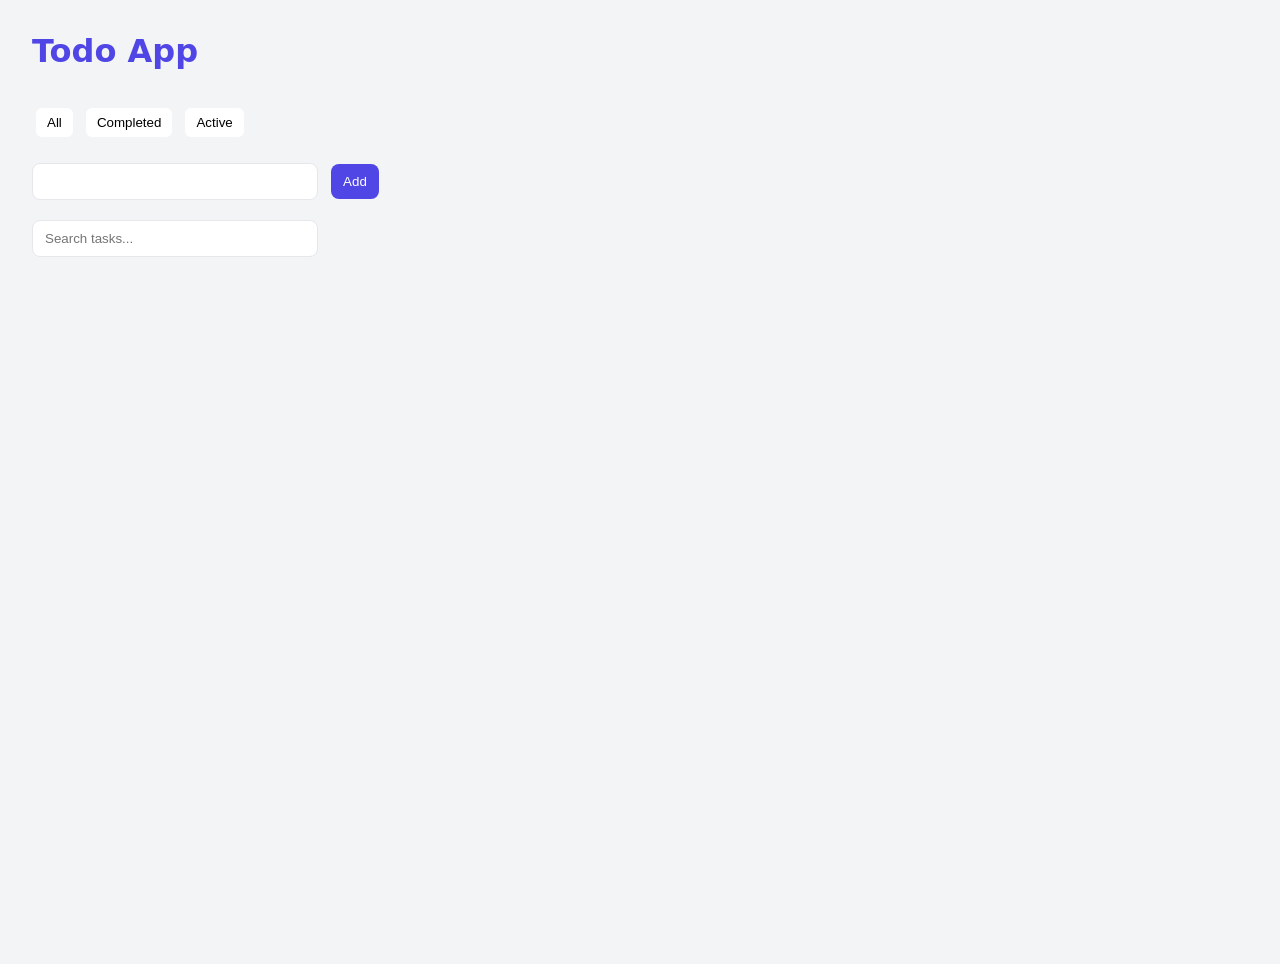
==== index.html @ fe6b329f "TODO Project with add,delete,edit ,compelete,search,local storage features" ====
<!DOCTYPE html>
<html lang="en">
<head>
    <meta charset="UTF-8">
    <meta name="viewport" content="width=device-width, initial-scale=1.0">
    <title>TO-DO List</title>
    <link rel="stylesheet" href="style.css">
</head>
<body>
    <h1>Todo App</h1>
    <div>
        <button data-filter="all">All</button>
        <button data-filter="completed">Completed</button>
        <button data-filter="active">Active</button>
    </div>
    <div class="container">
        <input type="text" id="todoInput">
    <button id="addBtn">Add</button>
    </div>
    <div>
        <input type="text" id="searchInput" placeholder="Search tasks...">
    </div>
    <ul id="taskList"></ul>

    <script src="index.js"></script>
</body>        
</html>
---- style.css ----
:root {--bg:#f3f4f6;
    --card:#ffffff;
    --accent:#4f46e5;
    --muted:#6b7280
}

html,body {
    height:100%;

}
body{
    margin:0;
    font-family: system-ui,Segoe UI,Roboto,Arial,sans-serif;
    background:var(--bg);
    display:flex;
    flex-direction:column;
    align-items:flex-start;
    padding:32px;
    gap: 20px;
    color:#111827;
}
h1{ 
    margin:0 0 12px 0;
    text-align:center;
    color:var(--accent)
}
#todoInput,#searchInput{
    padding:10px 12px;
    border:1px solid #e5e7eb;
    border-radius:8px;
    width:260px;
    margin-right:8px
}

#addBtn{
    padding:10px 12px;
    border-radius:8px;
    border:none;
    background:var(--accent);
    color:#fff;
    cursor:pointer

}
[data-filter]{
    padding:6px 10px;
    margin:6px 4px;
    border-radius:6px;
    border:1px solid transparent;
    background:#fff;
    cursor:pointer
}

[data-filter]:hover{
    filter:brightness(.98)
}

#taskList{
    list-style:none;
    padding:0;
    margin-top:12px;
    max-width:640px;
    width:100%
}

#taskList li{
    display:flex;
    align-items:center;
    justify-content:space-between;
    padding:10px;
    border-radius:8px;
    background:#fff;
    margin-bottom:8px;
    border:1px solid #eef2f6
}

#taskList li span{
    flex:1
}
#taskList li button{
    margin-left:8px;
    padding:6px 8px;
    border-radius:6px;
    border:none;
    cursor:pointer
}

#taskList li button:first-of-type{
    background:#e6f0ff;
    color:var(--accent)
}

#taskList li button:nth-of-type(2){
    background:#fef3f2;
    color:#b91c1c
}
#taskList li button:nth-of-type(3){
    background:#f3f4f6;
    color:#111827
}
@media(max-width:520px){
    #todoInput,#searchInput{width:140px}
    h1{font-size:18px}
}
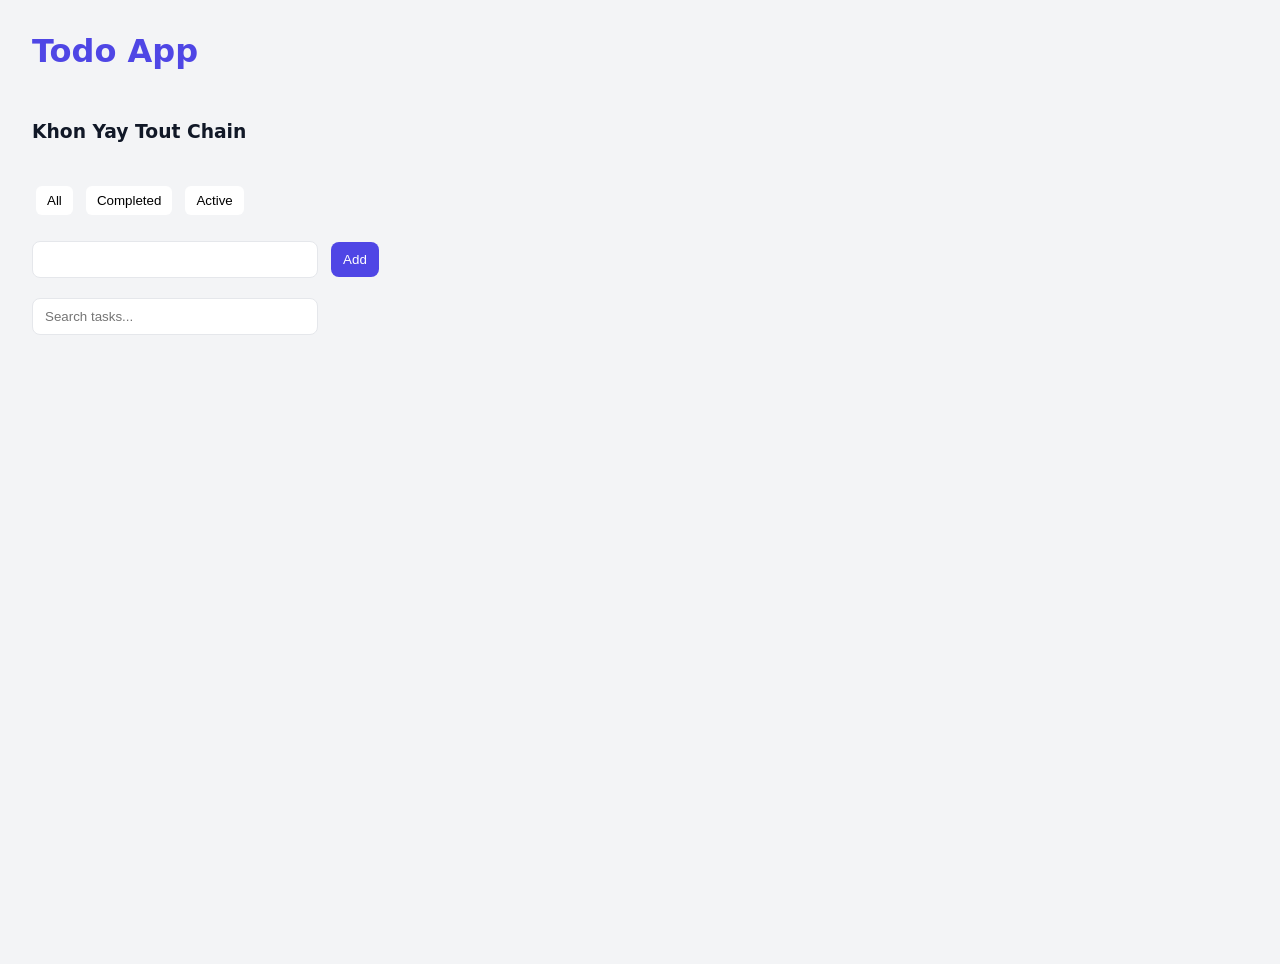
==== commit f9c88b66: "haha" ====
--- a/index.html
+++ b/index.html
@@ -8,6 +8,7 @@
 </head>
 <body>
     <h1>Todo App</h1>
+    <h3>Khon Yay Tout Chain</h3>
     <div>
         <button data-filter="all">All</button>
         <button data-filter="completed">Completed</button>
